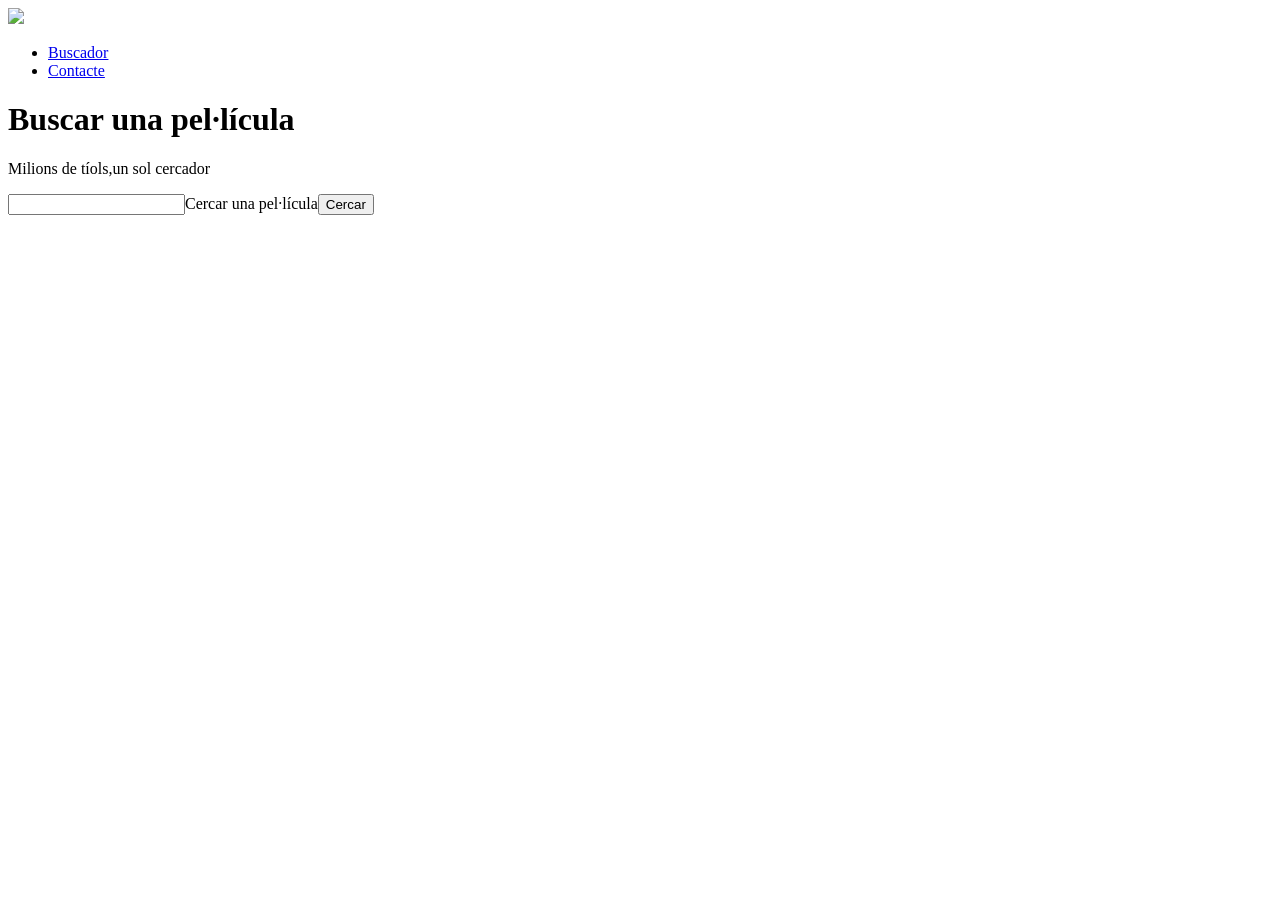
==== index.html @ 151ef913 "Add files via upload" ====
<!DOCTYPE html>
<html lang="ca">

<head>
    <meta charset="UTF-8">
    <meta name="viewport" content="width=device-width, initial-scale=1.0">

    <title>TMDB - Inici</title>
</head>

<body>
  
<div class="logo">
    <a href="https://www.themoviedb.org/?language=ca">
        <img
            src="C:/Users/Yerai/Desktop/DAW/Llenguatge_de_marques/imatges/blue_short-8e7b30f73a4020692ccca9c88bafe5dcb6f8a62a4c6bc55cd9ba82bb2cd95f6c.svg"
            height="25"
        >
    </a>
</div>
<ul>
<li><a href = "Buscador.html">Buscador</a></li>
<li><a href = "Contacte.html">Contacte</a></li>
</ul>
    </nav>

<h1>Buscar una pel·lícula</h1>
<p>Milions de tíols,un sol cercador</p>
<div>
<input type ="text">Cercar una pel·lícula<button>Cercar</button>
</div>


</body>
</html>
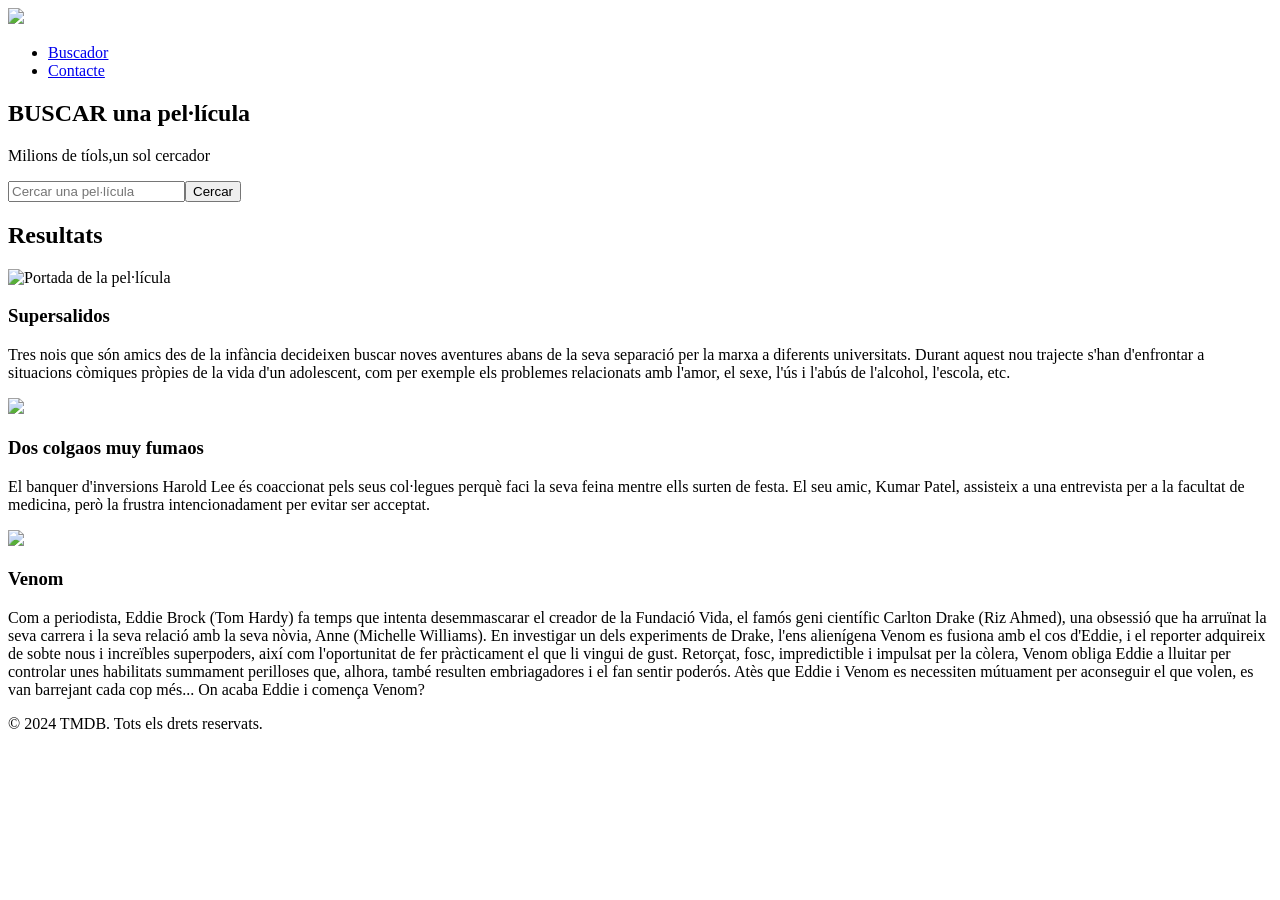
==== commit c3302ad0: "actualitzacio" ====
--- a/index.html
+++ b/index.html
@@ -24,12 +24,34 @@
 </ul>
     </nav>
 
-<h1>Buscar una pel·lícula</h1>
+<section>
+<h1>BUSCAR una pel·lícula</h1>
 <p>Milions de tíols,un sol cercador</p>
 <div>
-<input type ="text">Cercar una pel·lícula<button>Cercar</button>
+<input type ="text" placeholder="Cercar una pel·lícula"><button>Cercar</button>
 </div>
-
-
+</section>
+<main>
+<section>
+    <h2>Resultats</h2>
+<article>
+<img src="https://m.media-amazon.com/images/M/MV5BZDcwNDczMmMtOTg2Mi00MDBhLTlmYjItNzkxMDc2ODBiOTMzXkEyXkFqcGc@._V1_FMjpg_UX1000_.jpg" alt="Portada de la pel·lícula" height="200">
+    <h3><strong>Supersalidos</strong></h3>
+    <p>Tres nois que són amics des de la infància decideixen buscar noves aventures abans de la seva separació per la marxa a diferents universitats. Durant aquest nou trajecte s'han d'enfrontar a situacions còmiques pròpies de la vida d'un adolescent, com per exemple els problemes relacionats amb l'amor, el sexe, l'ús i l'abús de l'alcohol, l'escola, etc.</p>
+</article>
+<article>
+<img src="https://encrypted-tbn0.gstatic.com/images?q=tbn:ANd9GcSYBWPkRZuL0Qq9J6JPb3bM6M5_0In_vEfI41REx8GD7Iwn-JomrCW4dl8&s=10" height="200">
+    <h3><strong>Dos colgaos muy fumaos</strong></h3>
+    <p>El banquer d'inversions Harold Lee és coaccionat pels seus col·legues perquè faci la seva feina mentre ells surten de festa. El seu amic, Kumar Patel, assisteix a una entrevista per a la facultat de medicina, però la frustra intencionadament per evitar ser acceptat.</p>
+</article>
+<article>
+    <img src="http://es.web.img3.acsta.net/pictures/18/09/18/16/30/4389164.jpg"height="200">
+    <h3><strong>Venom</strong></h3>
+    <p>Com a periodista, Eddie Brock (Tom Hardy) fa temps que intenta desemmascarar el creador de la Fundació Vida, el famós geni científic Carlton Drake (Riz Ahmed), una obsessió que ha arruïnat la seva carrera i la seva relació amb la seva nòvia, Anne (Michelle Williams). En investigar un dels experiments de Drake, l'ens alienígena Venom es fusiona amb el cos d'Eddie, i el reporter adquireix de sobte nous i increïbles superpoders, així com l'oportunitat de fer pràcticament el que li vingui de gust. Retorçat, fosc, impredictible i impulsat per la còlera, Venom obliga Eddie a lluitar per controlar unes habilitats summament perilloses que, alhora, també resulten embriagadores i el fan sentir poderós. Atès que Eddie i Venom es necessiten mútuament per aconseguir el que volen, es van barrejant cada cop més... On acaba Eddie i comença Venom?</p>
+</article>
+</section>
 </body>
+<footer>
+    <p>© 2024 TMDB. Tots els drets reservats.</p>
+</footer>
 </html>
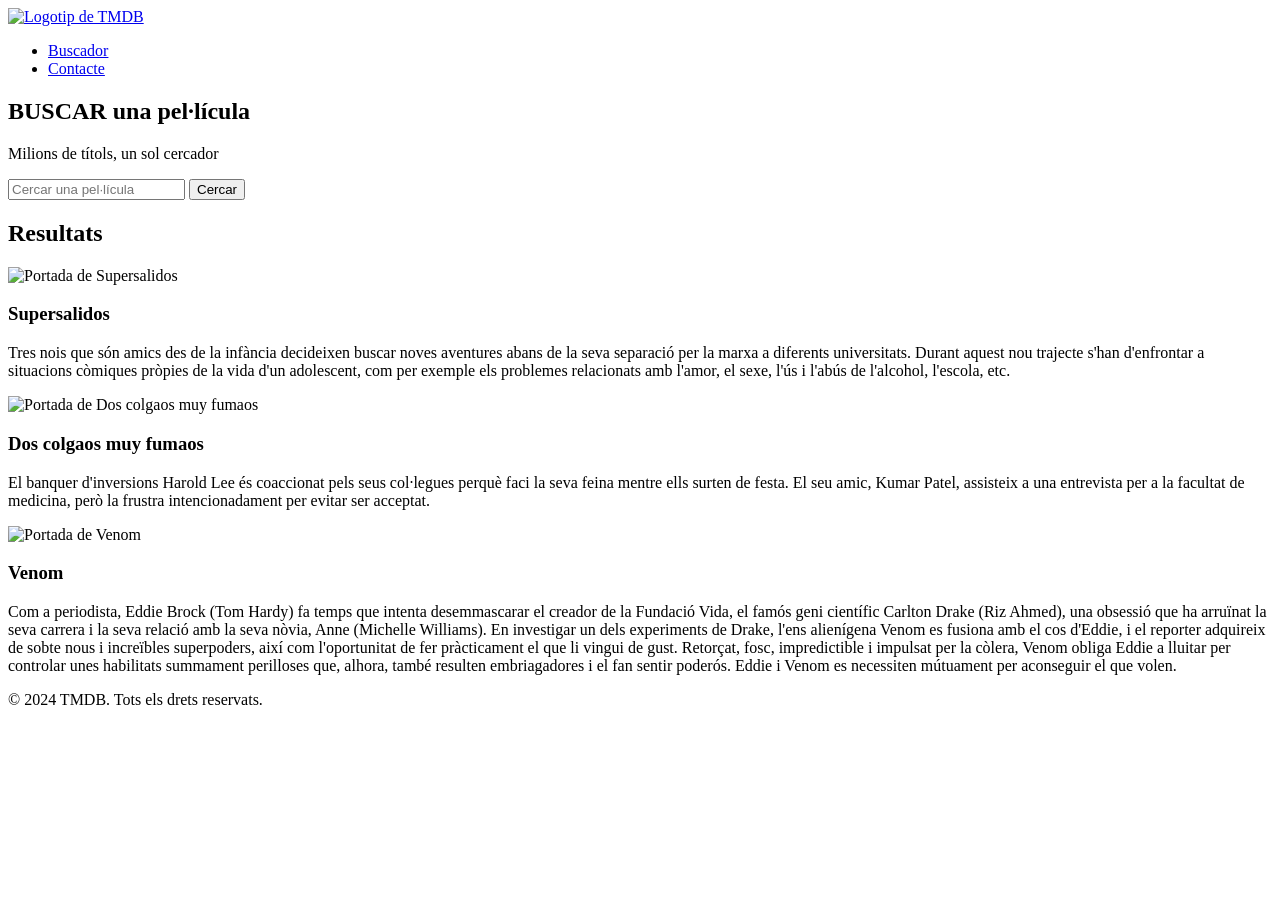
==== commit 0ed07543: "act2" ====
--- a/index.html
+++ b/index.html
@@ -1,57 +1,121 @@
+
 <!DOCTYPE html>
 <html lang="ca">
 
 <head>
     <meta charset="UTF-8">
     <meta name="viewport" content="width=device-width, initial-scale=1.0">
-
     <title>TMDB - Inici</title>
 </head>
 
 <body>
-  
-<div class="logo">
-    <a href="https://www.themoviedb.org/?language=ca">
-        <img
-            src="C:/Users/Yerai/Desktop/DAW/Llenguatge_de_marques/imatges/blue_short-8e7b30f73a4020692ccca9c88bafe5dcb6f8a62a4c6bc55cd9ba82bb2cd95f6c.svg"
-            height="25"
-        >
-    </a>
-</div>
-<ul>
-<li><a href = "Buscador.html">Buscador</a></li>
-<li><a href = "Contacte.html">Contacte</a></li>
-</ul>
-    </nav>
 
-<section>
-<h1>BUSCAR una pel·lícula</h1>
-<p>Milions de tíols,un sol cercador</p>
-<div>
-<input type ="text" placeholder="Cercar una pel·lícula"><button>Cercar</button>
-</div>
-</section>
-<main>
-<section>
-    <h2>Resultats</h2>
-<article>
-<img src="https://m.media-amazon.com/images/M/MV5BZDcwNDczMmMtOTg2Mi00MDBhLTlmYjItNzkxMDc2ODBiOTMzXkEyXkFqcGc@._V1_FMjpg_UX1000_.jpg" alt="Portada de la pel·lícula" height="200">
-    <h3><strong>Supersalidos</strong></h3>
-    <p>Tres nois que són amics des de la infància decideixen buscar noves aventures abans de la seva separació per la marxa a diferents universitats. Durant aquest nou trajecte s'han d'enfrontar a situacions còmiques pròpies de la vida d'un adolescent, com per exemple els problemes relacionats amb l'amor, el sexe, l'ús i l'abús de l'alcohol, l'escola, etc.</p>
-</article>
-<article>
-<img src="https://encrypted-tbn0.gstatic.com/images?q=tbn:ANd9GcSYBWPkRZuL0Qq9J6JPb3bM6M5_0In_vEfI41REx8GD7Iwn-JomrCW4dl8&s=10" height="200">
-    <h3><strong>Dos colgaos muy fumaos</strong></h3>
-    <p>El banquer d'inversions Harold Lee és coaccionat pels seus col·legues perquè faci la seva feina mentre ells surten de festa. El seu amic, Kumar Patel, assisteix a una entrevista per a la facultat de medicina, però la frustra intencionadament per evitar ser acceptat.</p>
-</article>
-<article>
-    <img src="http://es.web.img3.acsta.net/pictures/18/09/18/16/30/4389164.jpg"height="200">
-    <h3><strong>Venom</strong></h3>
-    <p>Com a periodista, Eddie Brock (Tom Hardy) fa temps que intenta desemmascarar el creador de la Fundació Vida, el famós geni científic Carlton Drake (Riz Ahmed), una obsessió que ha arruïnat la seva carrera i la seva relació amb la seva nòvia, Anne (Michelle Williams). En investigar un dels experiments de Drake, l'ens alienígena Venom es fusiona amb el cos d'Eddie, i el reporter adquireix de sobte nous i increïbles superpoders, així com l'oportunitat de fer pràcticament el que li vingui de gust. Retorçat, fosc, impredictible i impulsat per la còlera, Venom obliga Eddie a lluitar per controlar unes habilitats summament perilloses que, alhora, també resulten embriagadores i el fan sentir poderós. Atès que Eddie i Venom es necessiten mútuament per aconseguir el que volen, es van barrejant cada cop més... On acaba Eddie i comença Venom?</p>
-</article>
-</section>
+    <header>
+        <div class="logo">
+            <a href="https://www.themoviedb.org/?language=ca">
+                <img
+                    src="https://www.themoviedb.org/assets/v4/logos/v2/blue_short-8e7b30f73a4020692ccca9c88bafe5dcb6f8a62a4c6bc55cd9ba82bb2cd95f6c.svg"
+                    alt="Logotip de TMDB"
+                    height="25">
+            </a>
+        </div>
+
+        <nav>
+            <ul>
+                <li><a href="Buscador.html">Buscador</a></li>
+                <li><a href="Contacte.html">Contacte</a></li>
+            </ul>
+        </nav>
+    </header>
+
+    <main>
+        <section>
+            <h1>BUSCAR una pel·lícula</h1>
+            <p>Milions de títols, un sol cercador</p>
+
+            <div>
+                <form method="get"
+                      action="https://www.themoviedb.org/search">
+                    <input
+                        type="search"
+                        name="query"
+                        placeholder="Cercar una pel·lícula">
+                    <button type="submit">Cercar</button>
+                </form>
+            </div>
+        </section>
+
+        <section>
+            <h2>Resultats</h2>
+
+            <article>
+                <img
+                    src="https://m.media-amazon.com/images/M/MV5BZDcwNDczMmMtOTg2Mi00MDBhLTlmYjItNzkxMDc2ODBiOTMzXkEyXkFqcGc@._V1_FMjpg_UX1000_.jpg"
+                    alt="Portada de Supersalidos"
+                    height="200">
+
+                <h3>Supersalidos</h3>
+                <p>
+                    Tres nois que són amics des de la infància decideixen
+                    buscar noves aventures abans de la seva separació per
+                    la marxa a diferents universitats. Durant aquest nou
+                    trajecte s'han d'enfrontar a situacions còmiques
+                    pròpies de la vida d'un adolescent, com per exemple
+                    els problemes relacionats amb l'amor, el sexe, l'ús
+                    i l'abús de l'alcohol, l'escola, etc.
+                </p>
+            </article>
+
+            <article>
+                <img
+                    src="https://encrypted-tbn0.gstatic.com/images?q=tbn:ANd9GcSYBWPkRZuL0Qq9J6JPb3bM6M5_0In_vEfI41REx8GD7Iwn-JomrCW4dl8&s=10"
+                    alt="Portada de Dos colgaos muy fumaos"
+                    height="200">
+
+                <h3>Dos colgaos muy fumaos</h3>
+                <p>
+                    El banquer d'inversions Harold Lee és coaccionat
+                    pels seus col·legues perquè faci la seva feina
+                    mentre ells surten de festa. El seu amic, Kumar
+                    Patel, assisteix a una entrevista per a la facultat
+                    de medicina, però la frustra intencionadament per
+                    evitar ser acceptat.
+                </p>
+            </article>
+
+            <article>
+                <img
+                    src="https://es.web.img3.acsta.net/pictures/18/09/18/16/30/4389164.jpg"
+                    alt="Portada de Venom"
+                    height="200">
+
+                <h3>Venom</h3>
+                <p>
+                    Com a periodista, Eddie Brock (Tom Hardy) fa temps
+                    que intenta desemmascarar el creador de la Fundació
+                    Vida, el famós geni científic Carlton Drake
+                    (Riz Ahmed), una obsessió que ha arruïnat la seva
+                    carrera i la seva relació amb la seva nòvia, Anne
+                    (Michelle Williams). En investigar un dels
+                    experiments de Drake, l'ens alienígena Venom es
+                    fusiona amb el cos d'Eddie, i el reporter adquireix
+                    de sobte nous i increïbles superpoders, així com
+                    l'oportunitat de fer pràcticament el que li vingui
+                    de gust. Retorçat, fosc, impredictible i impulsat
+                    per la còlera, Venom obliga Eddie a lluitar per
+                    controlar unes habilitats summament perilloses
+                    que, alhora, també resulten embriagadores i el fan
+                    sentir poderós. Eddie i Venom es necessiten
+                    mútuament per aconseguir el que volen.
+                </p>
+            </article>
+        </section>
+    </main>
+
+    <footer>
+        <p>© 2024 TMDB. Tots els drets reservats.</p>
+    </footer>
+
 </body>
-<footer>
-    <p>© 2024 TMDB. Tots els drets reservats.</p>
-</footer>
-</html>+</html>
+
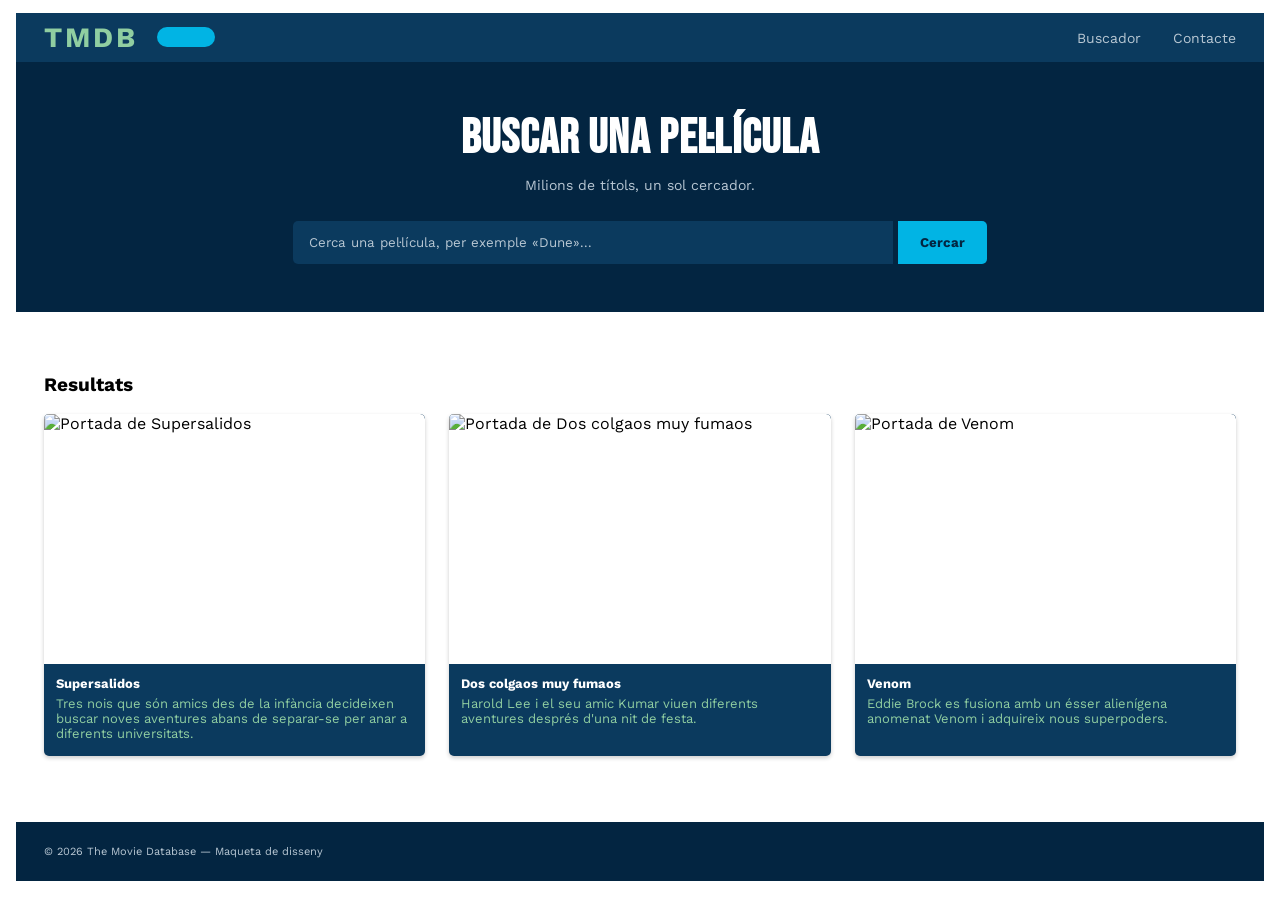
==== commit 9ae90eb5: "act3" ====
--- a/index.html
+++ b/index.html
@@ -1,3 +1,4 @@
+
 
 <!DOCTYPE html>
 <html lang="ca">
@@ -6,116 +7,115 @@
     <meta charset="UTF-8">
     <meta name="viewport" content="width=device-width, initial-scale=1.0">
     <title>TMDB - Inici</title>
+
+    <link rel="stylesheet" href="css/estils.css">
+
+    <link href="https://fonts.googleapis.com/css2?family=Bebas+Neue&family=Work+Sans:wght@400;500;600;700&display=swap" rel="stylesheet">
 </head>
 
 <body>
 
     <header>
-        <div class="logo">
-            <a href="https://www.themoviedb.org/?language=ca">
-                <img
-                    src="https://www.themoviedb.org/assets/v4/logos/v2/blue_short-8e7b30f73a4020692ccca9c88bafe5dcb6f8a62a4c6bc55cd9ba82bb2cd95f6c.svg"
-                    alt="Logotip de TMDB"
-                    height="25">
-            </a>
-        </div>
+        <nav>
+            <div class="logo">
+                <a href="https://www.themoviedb.org/?language=ca">
+                    TMDB
+                </a>
+            </div>
 
-        <nav>
             <ul>
-                <li><a href="Buscador.html">Buscador</a></li>
-                <li><a href="Contacte.html">Contacte</a></li>
+                <li><a href="buscador.html">Buscador</a></li>
+                <li><a href="contacte.html">Contacte</a></li>
             </ul>
         </nav>
     </header>
 
     <main>
-        <section>
-            <h1>BUSCAR una pel·lícula</h1>
-            <p>Milions de títols, un sol cercador</p>
 
-            <div>
-                <form method="get"
-                      action="https://www.themoviedb.org/search">
-                    <input
-                        type="search"
-                        name="query"
-                        placeholder="Cercar una pel·lícula">
-                    <button type="submit">Cercar</button>
-                </form>
-            </div>
+        <!-- BUSCADOR -->
+        <section class="buscador">
+
+            <h1>Buscar una pel·lícula</h1>
+
+            <span>Milions de títols, un sol cercador.</span>
+
+            <form method="get" action="https://www.themoviedb.org/search">
+
+                <input
+                    type="search"
+                    name="query"
+                    placeholder="Cerca una pel·lícula, per exemple «Dune»...">
+
+                <button type="submit">Cercar</button>
+
+            </form>
+
         </section>
 
-        <section>
+        <!-- RESULTATS -->
+        <section class="pelicules">
+
             <h2>Resultats</h2>
 
-            <article>
-                <img
-                    src="https://m.media-amazon.com/images/M/MV5BZDcwNDczMmMtOTg2Mi00MDBhLTlmYjItNzkxMDc2ODBiOTMzXkEyXkFqcGc@._V1_FMjpg_UX1000_.jpg"
-                    alt="Portada de Supersalidos"
-                    height="200">
+            <div class="resultats">
 
-                <h3>Supersalidos</h3>
-                <p>
-                    Tres nois que són amics des de la infància decideixen
-                    buscar noves aventures abans de la seva separació per
-                    la marxa a diferents universitats. Durant aquest nou
-                    trajecte s'han d'enfrontar a situacions còmiques
-                    pròpies de la vida d'un adolescent, com per exemple
-                    els problemes relacionats amb l'amor, el sexe, l'ús
-                    i l'abús de l'alcohol, l'escola, etc.
-                </p>
-            </article>
+                <article class="targeta">
 
-            <article>
-                <img
-                    src="https://encrypted-tbn0.gstatic.com/images?q=tbn:ANd9GcSYBWPkRZuL0Qq9J6JPb3bM6M5_0In_vEfI41REx8GD7Iwn-JomrCW4dl8&s=10"
-                    alt="Portada de Dos colgaos muy fumaos"
-                    height="200">
+                    <img
+                        src="https://m.media-amazon.com/images/M/MV5BZDcwNDczMmMtOTg2Mi00MDBhLTlmYjItNzkxMDc2ODBiOTMzXkEyXkFqcGc@._V1_FMjpg_UX1000_.jpg"
+                        alt="Portada de Supersalidos">
 
-                <h3>Dos colgaos muy fumaos</h3>
-                <p>
-                    El banquer d'inversions Harold Lee és coaccionat
-                    pels seus col·legues perquè faci la seva feina
-                    mentre ells surten de festa. El seu amic, Kumar
-                    Patel, assisteix a una entrevista per a la facultat
-                    de medicina, però la frustra intencionadament per
-                    evitar ser acceptat.
-                </p>
-            </article>
+                    <h3>Supersalidos</h3>
 
-            <article>
-                <img
-                    src="https://es.web.img3.acsta.net/pictures/18/09/18/16/30/4389164.jpg"
-                    alt="Portada de Venom"
-                    height="200">
+                    <p class="descripcio">
+                        Tres nois que són amics des de la infància
+                        decideixen buscar noves aventures abans de
+                        separar-se per anar a diferents universitats.
+                    </p>
 
-                <h3>Venom</h3>
-                <p>
-                    Com a periodista, Eddie Brock (Tom Hardy) fa temps
-                    que intenta desemmascarar el creador de la Fundació
-                    Vida, el famós geni científic Carlton Drake
-                    (Riz Ahmed), una obsessió que ha arruïnat la seva
-                    carrera i la seva relació amb la seva nòvia, Anne
-                    (Michelle Williams). En investigar un dels
-                    experiments de Drake, l'ens alienígena Venom es
-                    fusiona amb el cos d'Eddie, i el reporter adquireix
-                    de sobte nous i increïbles superpoders, així com
-                    l'oportunitat de fer pràcticament el que li vingui
-                    de gust. Retorçat, fosc, impredictible i impulsat
-                    per la còlera, Venom obliga Eddie a lluitar per
-                    controlar unes habilitats summament perilloses
-                    que, alhora, també resulten embriagadores i el fan
-                    sentir poderós. Eddie i Venom es necessiten
-                    mútuament per aconseguir el que volen.
-                </p>
-            </article>
+                </article>
+
+                <article class="targeta">
+
+                    <img
+                        src="https://encrypted-tbn0.gstatic.com/images?q=tbn:ANd9GcSYBWPkRZuL0Qq9J6JPb3bM6M5_0In_vEfI41REx8GD7Iwn-JomrCW4dl8&s=10"
+                        alt="Portada de Dos colgaos muy fumaos">
+
+                    <h3>Dos colgaos muy fumaos</h3>
+
+                    <p class="descripcio">
+                        Harold Lee i el seu amic Kumar viuen
+                        diferents aventures després d'una nit de festa.
+                    </p>
+
+                </article>
+
+                <article class="targeta">
+
+                    <img
+                        src="https://es.web.img3.acsta.net/pictures/18/09/18/16/30/4389164.jpg"
+                        alt="Portada de Venom">
+
+                    <h3>Venom</h3>
+
+                    <p class="descripcio">
+                        Eddie Brock es fusiona amb un ésser alienígena
+                        anomenat Venom i adquireix nous superpoders.
+                    </p>
+
+                </article>
+
+            </div>
+
         </section>
+
     </main>
 
     <footer>
-        <p>© 2024 TMDB. Tots els drets reservats.</p>
+        <p>© 2026 The Movie Database — Maqueta de disseny</p>
     </footer>
 
 </body>
 </html>
 
+
--- a/css/estils.css
+++ b/css/estils.css
@@ -0,0 +1,189 @@
+
+/* ===== DISTRIBUCIÓ (codi donat, no el modifiqueu) ===== */
+
+nav { display: flex; justify-content: space-between; align-items: center; }
+nav ul { display: flex; gap: 32px; }
+.resultats { display: flex; gap: 24px; }
+.targeta { flex: 1; }
+
+
+/* ===== ELS VOSTRES ESTILS ===== */
+
+
+/* ESTILS GENERALS */
+
+body {
+    margin: 0;
+    font-family: 'Work Sans', sans-serif;
+    background-color: white;
+}
+
+
+/* CAPÇALERA */
+
+header {
+    background-color: #0b3a5e;
+    margin: 13px 16px 0;
+    padding: 8px 28px;
+}
+
+.logo a {
+    color: #90cea1;
+    text-decoration: none;
+    font-size: 28px;
+    font-weight: bold;
+    letter-spacing: 3px;
+}
+
+.logo a::after {
+    content: "";
+    display: inline-block;
+    width: 58px;
+    height: 20px;
+    background-color: #01b4e4;
+    border-radius: 20px;
+    margin-left: 8px;
+}
+
+nav ul {
+    list-style: none;
+    margin: 0;
+    padding: 0;
+}
+
+nav a {
+    color: #b8c7d3;
+    text-decoration: none;
+    font-size: 14px;
+}
+
+nav ul a:hover {
+    color: #01b4e4;
+}
+
+
+/* BUSCADOR */
+
+.buscador {
+    background-color: #032541;
+    color: white;
+    text-align: center;
+    padding: 48px 20px;
+    margin: 0 16px;
+}
+
+.buscador h1 {
+    font-family: 'Bebas Neue', sans-serif;
+    font-size: 3rem;
+    text-transform: uppercase;
+    letter-spacing: 1px;
+    margin: 0 0 10px;
+}
+
+.buscador span {
+    display: block;
+    color: #b8c7d3;
+    font-size: 14px;
+    margin-bottom: 28px;
+}
+
+.buscador form {
+    max-width: 800px;
+    margin: 0 auto;
+}
+
+.buscador input {
+    width: 75%;
+    box-sizing: border-box;
+    border: none;
+    background-color: #0b3a5e;
+    color: white;
+    padding: 14px 16px;
+    border-radius: 5px 0 0 5px;
+    font-family: inherit;
+}
+
+.buscador input::placeholder {
+    color: #b8c7d3;
+}
+
+.buscador button {
+    background-color: #01b4e4;
+    color: #032541;
+    border: none;
+    padding: 14px 22px;
+    border-radius: 0 5px 5px 0;
+    font-weight: bold;
+    font-family: inherit;
+    cursor: pointer;
+}
+
+
+/* RESULTATS */
+
+.pelicules {
+    padding: 45px 44px 66px;
+}
+
+.pelicules h2 {
+    font-size: 19px;
+    margin-bottom: 18px;
+}
+
+.resultats {
+    display: flex;
+    gap: 24px;
+    align-items: stretch;
+}
+
+.targeta {
+    flex: 1;
+    min-width: 0;
+    background-color: #0b3a5e;
+    border-radius: 5px;
+    overflow: hidden;
+    box-shadow: 0 2px 4px rgba(0, 0, 0, 0.2);
+}
+
+/* IMATGES CORREGIDES */
+
+.targeta img {
+    width: 100%;
+    height: 250px;
+    object-fit: contain;
+    object-position: center;
+    display: block;
+    background-color: white;
+    border-radius: 5px 5px 0 0;
+}
+
+/* TÍTOLS */
+
+.targeta h3 {
+    color: white;
+    font-size: 13px;
+    padding: 0 12px;
+    margin: 12px 0 5px;
+}
+
+/* DESCRIPCIONS */
+
+.targeta p {
+    color: #90cea1;
+    font-size: 13px;
+    padding: 0 12px;
+    margin: 5px 0 15px;
+}
+
+
+/* FOOTER */
+
+footer {
+    background-color: #032541;
+    color: #b8c7d3;
+    font-size: 11px;
+    padding: 12px 28px;
+    margin: 0 16px 9px;
+}
+
+
